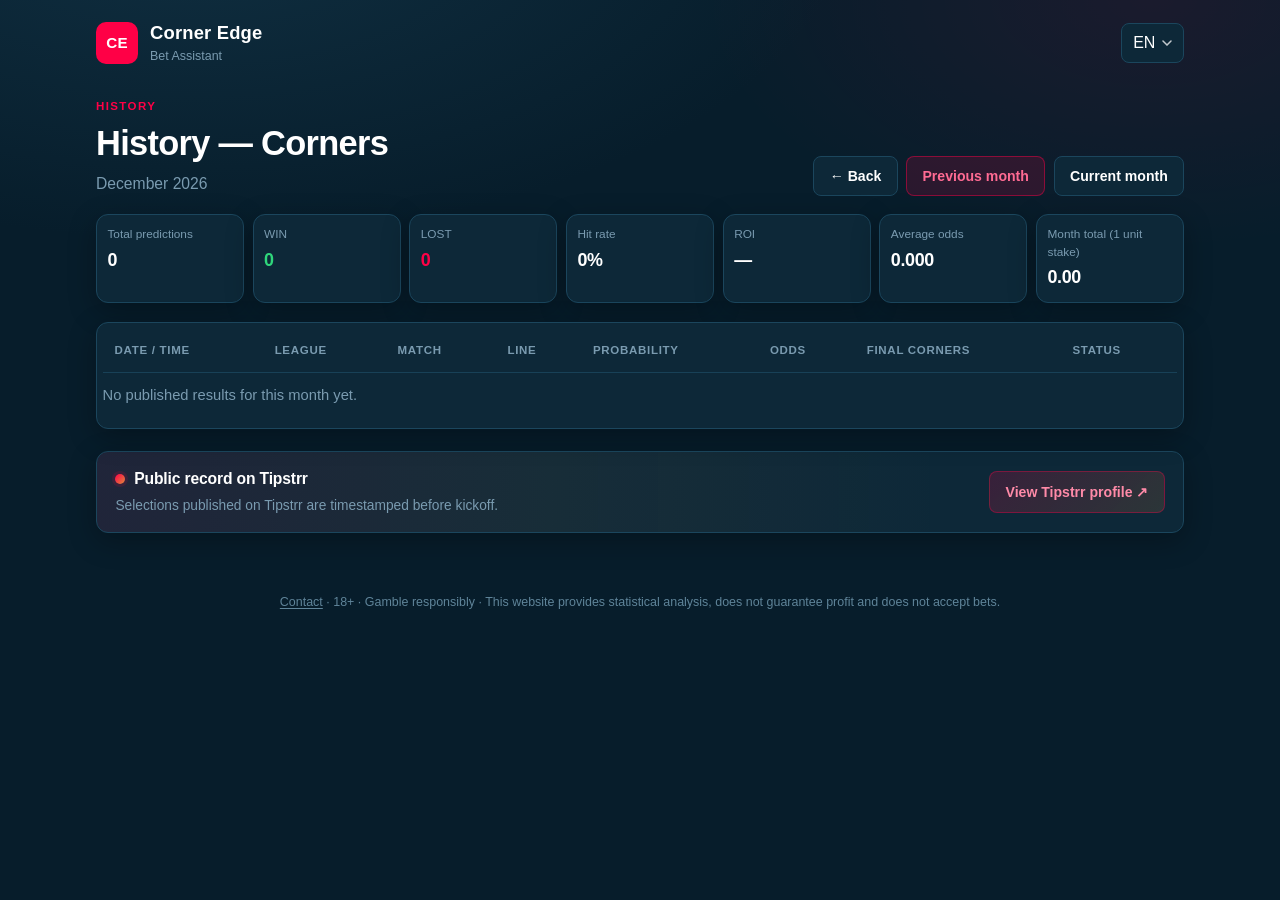
==== history.html @ f1c796eb "Add ROI to history statistics" ====
<!DOCTYPE html>
<html lang="en">
<head>
<!-- Google tag (gtag.js) -->
<script async src="https://www.googletagmanager.com/gtag/js?id=G-RMRNFE9YZ2"></script>
<script>
  window.dataLayer = window.dataLayer || [];
  function gtag(){dataLayer.push(arguments);}
  gtag('js', new Date());
  gtag('config', 'G-RMRNFE9YZ2');
</script>
  <meta charset="UTF-8" />
  <meta name="viewport" content="width=device-width, initial-scale=1.0" />
  <meta name="description" content="Corner Edge — History for football corners predictions." />
  <title>History — Corners | Corner Edge</title>
  <link rel="stylesheet" href="style.css" />
</head>
<body>
  <div class="page">
    <header class="site-header">
      <a class="brand" href="index.html" aria-label="Corner Edge home">
        <span class="brand-logo" aria-hidden="true">CE</span>
        <span class="brand-text">
          <span class="brand-name">Corner Edge</span>
          <span class="brand-tag">Bet Assistant</span>
        </span>
      </a>
      <div class="lang-wrap">
        <button type="button" class="lang-btn" id="lang-btn" aria-haspopup="listbox" aria-expanded="false">
          <span id="lang-label">EN</span>
          <svg class="lang-chevron" width="10" height="6" viewBox="0 0 10 6" aria-hidden="true">
            <path d="M1 1l4 4 4-4" fill="none" stroke="currentColor" stroke-width="1.5" stroke-linecap="round" />
          </svg>
        </button>
        <ul class="lang-menu" id="lang-menu" role="listbox" hidden></ul>
      </div>
    </header>

    <main class="history-page">
      <div class="history-top">
        <div>
          <p class="section-kicker" data-i18n="historyKicker">HISTORY</p>
          <h1 class="page-title" data-i18n="historyTitle">History — Corners</h1>
          <p class="page-subtitle" id="history-month-label">—</p>
        </div>
        <div class="history-actions">
          <a href="index.html" class="btn btn-ghost" data-i18n="backHome">← Back</a>
          <button type="button" class="btn btn-primary" id="prev-month-btn" data-i18n="previousMonth">Previous month</button>
          <a href="history.html" class="btn btn-ghost" id="current-month-btn" hidden data-i18n="currentMonth">Current month</a>
        </div>
      </div>

      <div class="summary-grid" id="history-summary" aria-label="Month summary">
        <div class="panel summary-card">
          <p class="stat-label" data-i18n="totalPredictions">Total predictions</p>
          <p class="stat-value" id="sum-total">0</p>
        </div>
        <div class="panel summary-card">
          <p class="stat-label" data-i18n="win">WIN</p>
          <p class="stat-value text-win" id="sum-win">0</p>
        </div>
        <div class="panel summary-card">
          <p class="stat-label" data-i18n="lost">LOST</p>
          <p class="stat-value text-lost" id="sum-lost">0</p>
        </div>
        <div class="panel summary-card">
          <p class="stat-label" data-i18n="hitRate">Hit rate</p>
          <p class="stat-value" id="sum-hit-rate">0%</p>
        </div>
        <div class="panel summary-card">
          <p class="stat-label" data-i18n="roi">ROI</p>
          <p class="stat-value" id="sum-roi">—</p>
        </div>
        <div class="panel summary-card">
          <p class="stat-label" data-i18n="averageOdds">Average odds</p>
          <p class="stat-value" id="sum-avg-odds">0</p>
        </div>
        <div class="panel summary-card">
          <p class="stat-label" data-i18n="monthTotal">Month total (1 unit stake)</p>
          <p class="stat-value" id="sum-month-total">0</p>
        </div>
      </div>

      <div class="panel table-panel">
        <div class="table-scroll">
          <table class="history-table" aria-describedby="history-month-label">
            <thead>
              <tr>
                <th data-i18n="colDateTime">Date / time</th>
                <th data-i18n="colLeague">League</th>
                <th data-i18n="colMatch">Match</th>
                <th data-i18n="colLine">Line</th>
                <th data-i18n="colProbability">Probability</th>
                <th data-i18n="colOdds">Odds</th>
                <th data-i18n="colFinalCorners">Final corners</th>
                <th data-i18n="colStatus">Status</th>
              </tr>
            </thead>
            <tbody id="history-tbody">
            </tbody>
          </table>
        </div>
        <div id="history-cards" class="history-cards" aria-describedby="history-month-label"></div>
        <p id="history-empty" class="empty-state" hidden data-i18n="noHistory">No published results for this month yet.</p>
      </div>
    </main>

    <aside class="panel tipstrr-card" aria-label="Tipstrr verification">
      <div class="tipstrr-left">
        <div class="tipstrr-heading">
          <span class="tipstrr-mark" aria-hidden="true"></span>
          <p class="tipstrr-title" data-i18n="tipstrrTitle">Public record on Tipstrr</p>
        </div>
        <p class="tipstrr-text" data-i18n="tipstrrText">Selections published on Tipstrr are timestamped before kickoff.</p>
      </div>
      <a
        class="tipstrr-btn"
        href="https://tipstrr.com/tipster/corner-edge-analytics"
        target="_blank"
        rel="noopener noreferrer"
        data-i18n="tipstrrCta"
      >View Tipstrr profile ↗</a>
    </aside>

    <footer class="site-footer">
      <p>
        <a href="mailto:quietlogicapps@gmail.com" data-i18n="contact">Contact</a>
        <span aria-hidden="true"> · </span>
        <span>18+</span>
        <span aria-hidden="true"> · </span>
        <span data-i18n="gambleResponsibly">Gamble responsibly</span>
        <span aria-hidden="true"> · </span>
        <span data-i18n="disclaimer">This website provides statistical analysis, does not guarantee profit and does not accept bets.</span>
      </p>
    </footer>
  </div>

  <script src="app.js"></script>
</body>
</html>
---- style.css ----
:root {
  --bg: #071d2b;
  --panel: #0d2838;
  --border: #1b465d;
  --text: #ffffff;
  --muted: #7a9bb0;
  --muted-soft: #5f8499;
  --accent: #ff0046;
  --win: #2fd67b;
  --win-bg: #123528;
  --win-border: #1f6b45;
  --lost: #ff0046;
  --nosignal: #e08a3c;
  --nosignal-bg: #2a2215;
  --nosignal-border: #6b4a28;
  --bar-start: #ff0046;
  --bar-end: #e08a3c;
  --radius: 12px;
  --shadow: 0 8px 28px rgba(0, 0, 0, 0.28);
  --font: "Segoe UI", "Helvetica Neue", Arial, sans-serif;
}

*,
*::before,
*::after {
  box-sizing: border-box;
}

html {
  scroll-behavior: smooth;
  overflow-x: clip;
}

body {
  margin: 0;
  min-height: 100vh;
  width: 100%;
  overflow-x: clip;
  font-family: var(--font);
  color: var(--text);
  background:
    radial-gradient(1200px 600px at 15% -10%, rgba(27, 70, 93, 0.45), transparent 55%),
    radial-gradient(900px 500px at 90% 0%, rgba(255, 0, 70, 0.08), transparent 50%),
    var(--bg);
  line-height: 1.45;
}

a {
  color: inherit;
  text-decoration: none;
}

button {
  font: inherit;
}

.page {
  width: 100%;
  max-width: 1120px;
  margin: 0 auto;
  padding: 1.25rem 1rem 2.5rem;
  box-sizing: border-box;
}

/* Header */
.site-header {
  display: flex;
  align-items: center;
  justify-content: space-between;
  gap: 1rem;
  margin-bottom: 2rem;
}

.brand {
  display: flex;
  align-items: center;
  gap: 0.75rem;
  min-width: 0;
}

.brand-logo {
  display: grid;
  place-items: center;
  width: 42px;
  height: 42px;
  border-radius: 10px;
  background: var(--accent);
  color: #fff;
  font-weight: 800;
  font-size: 0.95rem;
  letter-spacing: 0.02em;
  flex-shrink: 0;
}

.brand-text {
  display: flex;
  flex-direction: column;
  gap: 0.05rem;
  min-width: 0;
}

.brand-name {
  font-size: 1.15rem;
  font-weight: 700;
  letter-spacing: 0.01em;
}

.brand-tag {
  font-size: 0.78rem;
  color: var(--muted);
}

.lang-wrap {
  position: relative;
  flex-shrink: 0;
}

.lang-btn {
  display: inline-flex;
  align-items: center;
  gap: 0.4rem;
  padding: 0.45rem 0.7rem;
  border-radius: 8px;
  border: 1px solid var(--border);
  background: var(--panel);
  color: var(--text);
  cursor: pointer;
}

.lang-btn:hover,
.lang-btn[aria-expanded="true"] {
  border-color: #2d6a88;
}

.lang-chevron {
  opacity: 0.75;
}

.lang-menu {
  position: absolute;
  right: 0;
  top: calc(100% + 6px);
  margin: 0;
  padding: 0.35rem;
  list-style: none;
  min-width: min(220px, calc(100vw - 2rem));
  max-width: calc(100vw - 2rem);
  max-height: min(70vh, 420px);
  overflow-x: hidden;
  overflow-y: auto;
  border-radius: 8px;
  border: 1px solid var(--border);
  background: var(--panel);
  box-shadow: var(--shadow);
  z-index: 20;
}

.lang-menu li {
  display: flex;
  align-items: center;
  justify-content: space-between;
  gap: 0.75rem;
  padding: 0.48rem 0.6rem;
  border-radius: 6px;
  cursor: pointer;
  color: var(--muted);
  font-size: 0.88rem;
}

.lang-menu li .lang-code {
  color: var(--muted-soft);
  font-size: 0.75rem;
  font-weight: 700;
  letter-spacing: 0.04em;
}

.lang-menu li:hover,
.lang-menu li:focus,
.lang-menu li.is-active {
  background: rgba(27, 70, 93, 0.55);
  color: var(--text);
  outline: none;
}

.lang-menu li.is-active .lang-code {
  color: #8eb8d0;
}

/* Layout */
.layout {
  display: grid;
  grid-template-columns: minmax(0, 1.7fr) minmax(240px, 0.85fr);
  gap: 1.25rem;
  align-items: stretch;
  min-width: 0;
  width: 100%;
}

.main-col {
  display: flex;
  flex-direction: column;
  min-width: 0;
  min-height: 0;
  width: 100%;
}

.section-kicker {
  margin: 0 0 0.55rem;
  color: var(--accent);
  font-size: 0.72rem;
  font-weight: 700;
  letter-spacing: 0.12em;
}

.page-title {
  margin: 0;
  font-size: clamp(1.55rem, 3.2vw, 2.15rem);
  font-weight: 750;
  letter-spacing: -0.02em;
  line-height: 1.2;
}

.page-subtitle {
  margin: 0.55rem 0 1.35rem;
  color: var(--muted);
  font-size: 0.98rem;
}

.panel {
  background: var(--panel);
  border: 1px solid var(--border);
  border-radius: var(--radius);
  box-shadow: var(--shadow);
}

.signals-panel {
  display: flex;
  flex-direction: column;
  flex: 1 1 auto;
  min-width: 0;
  min-height: 0;
  width: 100%;
  max-width: 100%;
  padding: 1rem 1.15rem 0.85rem;
  overflow: hidden;
}

.signals-panel .panel-title {
  margin: 0 0 0.35rem;
  font-size: 0.95rem;
  font-weight: 650;
  flex-shrink: 0;
}

.panel-title {
  margin: 0 0 0.35rem;
  font-size: 0.95rem;
  font-weight: 650;
}

.signals-list {
  display: flex;
  flex-direction: column;
  flex: 1 1 auto;
  min-height: 0;
  overflow-x: hidden;
  overflow-y: auto;
  scrollbar-gutter: stable;
  overscroll-behavior: contain;
  -webkit-overflow-scrolling: touch;
  scrollbar-width: thin;
  scrollbar-color: #1b465d rgba(7, 29, 43, 0.65);
}

.signals-list::-webkit-scrollbar {
  width: 8px;
}

.signals-list::-webkit-scrollbar-track {
  background: rgba(7, 29, 43, 0.65);
  border-radius: 999px;
}

.signals-list::-webkit-scrollbar-thumb {
  background: #1b465d;
  border-radius: 999px;
  border: 2px solid transparent;
  background-clip: padding-box;
}

.signals-list::-webkit-scrollbar-thumb:hover {
  background: #2d6a88;
  border: 2px solid transparent;
  background-clip: padding-box;
}

.signals-empty-info {
  flex: 1 1 auto;
  display: flex;
  flex-direction: column;
  align-items: center;
  justify-content: center;
  gap: 0.65rem;
  margin: 0;
  min-height: 0;
  padding: 1.25rem 1.35rem;
  text-align: center;
}

.signals-empty-info[hidden] {
  display: none !important;
}

.signals-empty-info-title {
  margin: 0;
  max-width: 34rem;
  color: var(--text);
  font-size: 1.05rem;
  font-weight: 700;
  letter-spacing: -0.01em;
  line-height: 1.35;
}

.signals-empty-info-text {
  margin: 0;
  max-width: 36rem;
  color: var(--muted);
  font-size: 0.9rem;
  line-height: 1.55;
}

.signals-empty {
  flex: 0 0 auto;
  display: block;
  margin: 0;
  min-height: 0;
  padding: 0.85rem 1rem 0.35rem;
  text-align: center;
  color: var(--muted);
  font-size: 0.98rem;
  line-height: 1.5;
}

.signals-empty[hidden] {
  display: none !important;
}

.signal-row {
  display: grid;
  grid-template-columns: minmax(0, 1.35fr) auto auto;
  gap: 1rem;
  align-items: center;
  padding: 1.05rem 0;
  border-top: 1px solid rgba(27, 70, 93, 0.85);
  min-width: 0;
  max-width: 100%;
}

.signal-row:first-child {
  border-top: none;
}

.signal-meta {
  min-width: 0;
  max-width: 100%;
}

.signal-meta .league {
  margin: 0 0 0.28rem;
  color: #8eb8d0;
  font-size: 0.68rem;
  font-weight: 700;
  letter-spacing: 0.1em;
  text-transform: uppercase;
  overflow-wrap: anywhere;
}

.signal-meta .teams {
  margin: 0;
  font-size: 1.02rem;
  font-weight: 700;
  overflow-wrap: anywhere;
  word-break: break-word;
}

.signal-meta .when,
.when {
  margin: 0.35rem 0 0;
  color: var(--muted-soft);
  font-size: 0.82rem;
}

.history-table .when {
  margin: 0.25rem 0 0;
}

.signal-metrics {
  display: grid;
  grid-template-columns: repeat(3, minmax(56px, auto));
  gap: 1.1rem;
  text-align: center;
  min-width: 0;
}

.metric-value {
  margin: 0;
  font-size: 1.05rem;
  font-weight: 700;
}

.metric-label {
  margin: 0.15rem 0 0;
  color: var(--muted);
  font-size: 0.72rem;
}

.badge {
  display: inline-flex;
  align-items: center;
  justify-content: center;
  min-width: 96px;
  padding: 0.48rem 0.85rem;
  border-radius: 999px;
  font-size: 0.72rem;
  font-weight: 750;
  letter-spacing: 0.06em;
  border: 1px solid transparent;
  white-space: nowrap;
}

.badge-signal {
  color: var(--win);
  background: var(--win-bg);
  border-color: var(--win-border);
}

.badge-nosignal {
  color: var(--nosignal);
  background: var(--nosignal-bg);
  border-color: var(--nosignal-border);
}

/* Sidebar */
.side-col {
  display: flex;
  flex-direction: column;
  gap: 0.85rem;
  min-width: 0;
  width: 100%;
}

.stat-card,
.history-card,
.league-card {
  padding: 1rem 1.1rem;
}

.stat-label {
  margin: 0 0 0.35rem;
  color: var(--muted);
  font-size: 0.84rem;
}

.stat-card > .stat-label + .stat-hint {
  margin: -0.15rem 0 0.45rem;
}

.stat-split {
  display: flex;
  align-items: flex-end;
  justify-content: space-between;
  gap: 0.75rem;
  min-width: 0;
}

.stat-group {
  min-width: 0;
}

.stat-group-month {
  text-align: right;
  flex: 0 1 auto;
}

.stat-sublabel {
  margin: 0 0 0.12rem;
  color: var(--muted-soft);
  font-size: 0.68rem;
  line-height: 1.2;
}

.stat-value {
  margin: 0;
  font-size: clamp(1.55rem, 2.4vw, 1.9rem);
  font-weight: 750;
  letter-spacing: -0.02em;
}

.stat-value-month {
  margin: 0;
  font-size: 1.05rem;
  font-weight: 700;
  letter-spacing: -0.01em;
  line-height: 1.2;
}

.stat-hint {
  margin: 0.15rem 0 0;
  color: var(--muted);
  font-size: 0.8rem;
}

.history-row-month {
  gap: 0.65rem;
  font-size: 0.92rem;
}

.history-card {
  display: block;
  transition: border-color 0.15s ease, transform 0.15s ease;
  cursor: pointer;
}

.history-card:hover,
.history-card:focus-visible {
  border-color: #2d6a88;
  outline: none;
  transform: translateY(-1px);
}

.history-row {
  display: flex;
  gap: 1.25rem;
  flex-wrap: wrap;
  margin-top: 0.35rem;
  font-size: 1.05rem;
  font-weight: 700;
}

.history-win {
  color: var(--win);
}

.history-lost {
  color: var(--lost);
}

.history-win strong,
.history-lost strong {
  font-weight: 750;
}

.league-list {
  list-style: none;
  margin: 0.55rem 0 0;
  padding: 0;
  display: flex;
  flex-direction: column;
  gap: 0.85rem;
}

.league-item {
  display: grid;
  grid-template-columns: 1fr auto;
  gap: 0.35rem 0.75rem;
  align-items: center;
}

.league-name {
  grid-column: 1 / -1;
  font-size: 0.9rem;
  font-weight: 600;
}

.league-record {
  margin-left: 0.4rem;
  color: var(--muted);
  font-size: 0.78rem;
  font-weight: 600;
  font-variant-numeric: tabular-nums;
  white-space: nowrap;
}

.league-bar {
  height: 7px;
  border-radius: 999px;
  background: rgba(27, 70, 93, 0.75);
  overflow: hidden;
}

.league-bar > span {
  display: block;
  height: 100%;
  width: 0%;
  border-radius: inherit;
  background: linear-gradient(90deg, var(--bar-start), var(--bar-end));
  transition: width 0.45s ease;
}

.league-pct {
  color: var(--muted);
  font-size: 0.82rem;
  font-variant-numeric: tabular-nums;
  min-width: 3.5rem;
  text-align: right;
}

.empty-state {
  margin: 0.75rem 0 1rem;
  color: var(--muted);
  font-size: 0.92rem;
}

/* History page */
.history-page {
  display: flex;
  flex-direction: column;
  gap: 1.15rem;
  min-width: 0;
  width: 100%;
  max-width: 100%;
}

.history-top {
  display: flex;
  justify-content: space-between;
  align-items: flex-end;
  gap: 1rem;
  flex-wrap: wrap;
}

.history-top .page-subtitle {
  margin-bottom: 0;
}

.history-actions {
  display: flex;
  flex-wrap: wrap;
  gap: 0.55rem;
}

.btn {
  display: inline-flex;
  align-items: center;
  justify-content: center;
  padding: 0.55rem 0.95rem;
  border-radius: 8px;
  border: 1px solid var(--border);
  cursor: pointer;
  font-size: 0.88rem;
  font-weight: 600;
}

.btn-ghost {
  background: var(--panel);
  color: var(--text);
}

.btn-ghost:hover {
  border-color: #2d6a88;
}

.btn-primary {
  background: rgba(255, 0, 70, 0.14);
  border-color: rgba(255, 0, 70, 0.45);
  color: #ff6b93;
}

.btn-primary:hover {
  background: rgba(255, 0, 70, 0.22);
}

.summary-grid {
  display: grid;
  grid-template-columns: repeat(7, minmax(0, 1fr));
  gap: 0.55rem;
  min-width: 0;
  width: 100%;
}

.summary-card {
  padding: 0.7rem 0.65rem;
  min-width: 0;
  overflow-wrap: anywhere;
}

.summary-card .stat-label {
  font-size: 0.74rem;
  margin-bottom: 0.28rem;
}

.summary-card .stat-value {
  font-size: 1.12rem;
}

.text-win {
  color: var(--win);
}

.text-lost {
  color: var(--lost);
}

.table-panel {
  padding: 0.35rem;
  overflow: hidden;
  min-width: 0;
  max-width: 100%;
  width: 100%;
}

.history-cards {
  display: none;
}

.table-scroll {
  width: 100%;
  max-width: 100%;
  overflow-x: auto;
  overflow-y: hidden;
  overscroll-behavior-x: contain;
  -webkit-overflow-scrolling: touch;
  scrollbar-width: thin;
  scrollbar-color: #1b465d rgba(7, 29, 43, 0.65);
}

.table-scroll::-webkit-scrollbar {
  height: 8px;
}

.table-scroll::-webkit-scrollbar-track {
  background: rgba(7, 29, 43, 0.65);
  border-radius: 999px;
}

.table-scroll::-webkit-scrollbar-thumb {
  background: #1b465d;
  border-radius: 999px;
}

.history-table {
  width: 100%;
  border-collapse: collapse;
  min-width: 820px;
}

.history-table th,
.history-table td {
  padding: 0.85rem 0.75rem;
  text-align: left;
  border-bottom: 1px solid rgba(27, 70, 93, 0.85);
  vertical-align: middle;
}

.history-table th {
  color: var(--muted);
  font-size: 0.72rem;
  font-weight: 700;
  letter-spacing: 0.06em;
  text-transform: uppercase;
  white-space: nowrap;
}

.history-table td {
  font-size: 0.92rem;
}

.history-table tbody tr:last-child td {
  border-bottom: none;
}

.status-pill {
  display: inline-flex;
  padding: 0.28rem 0.65rem;
  border-radius: 999px;
  font-size: 0.72rem;
  font-weight: 750;
  letter-spacing: 0.05em;
}

.status-win {
  color: var(--win);
  background: var(--win-bg);
  border: 1px solid var(--win-border);
}

.status-lost {
  color: #ff6b93;
  background: rgba(255, 0, 70, 0.12);
  border: 1px solid rgba(255, 0, 70, 0.35);
}

/* Tipstrr verification card */
.tipstrr-card {
  display: flex;
  align-items: center;
  justify-content: space-between;
  gap: 1.25rem;
  margin-top: 1.35rem;
  padding: 1rem 1.15rem;
  min-width: 0;
  width: 100%;
  background:
    linear-gradient(90deg, rgba(255, 0, 70, 0.08), rgba(224, 138, 60, 0.05) 42%, transparent 78%),
    var(--panel);
}

.tipstrr-left {
  min-width: 0;
  flex: 1 1 auto;
}

.tipstrr-heading {
  display: flex;
  align-items: center;
  gap: 0.55rem;
}

.tipstrr-mark {
  width: 10px;
  height: 10px;
  border-radius: 999px;
  flex-shrink: 0;
  background: linear-gradient(135deg, var(--bar-start), var(--bar-end));
  box-shadow: 0 0 0 3px rgba(255, 0, 70, 0.12);
}

.tipstrr-title {
  margin: 0;
  font-size: 0.98rem;
  font-weight: 700;
  letter-spacing: -0.01em;
}

.tipstrr-text {
  margin: 0.35rem 0 0;
  color: var(--muted);
  font-size: 0.86rem;
  line-height: 1.45;
  max-width: 42rem;
}

.tipstrr-btn {
  display: inline-flex;
  align-items: center;
  justify-content: center;
  flex-shrink: 0;
  min-height: 42px;
  padding: 0.55rem 0.95rem;
  border-radius: 8px;
  border: 1px solid rgba(255, 0, 70, 0.35);
  background: linear-gradient(135deg, rgba(255, 0, 70, 0.18), rgba(224, 138, 60, 0.14));
  color: #ff8aa8;
  font-size: 0.88rem;
  font-weight: 700;
  white-space: nowrap;
  transition: border-color 0.15s ease, background 0.15s ease, color 0.15s ease;
}

.tipstrr-btn:hover,
.tipstrr-btn:focus-visible {
  border-color: rgba(255, 0, 70, 0.55);
  background: linear-gradient(135deg, rgba(255, 0, 70, 0.26), rgba(224, 138, 60, 0.2));
  color: #ffb0c4;
  outline: none;
}

/* Footer */
.site-footer {
  margin-top: 2.5rem;
  padding-top: 1.25rem;
  text-align: center;
  color: var(--muted-soft);
  font-size: 0.78rem;
  max-width: 100%;
}

.site-footer p {
  margin: 0;
  max-width: 100%;
  overflow-wrap: anywhere;
}

.site-footer a {
  text-decoration: underline;
  text-underline-offset: 2px;
}

.site-footer a:hover {
  color: var(--text);
}

/* Responsive */
@media (max-width: 920px) {
  .layout {
    grid-template-columns: 1fr;
    align-items: start;
  }

  .signals-panel {
    flex: 0 0 auto;
  }

  .signals-panel:has(.signals-empty:not([hidden])) {
    min-height: 16rem;
  }

  .signals-list {
    flex: 0 1 auto;
    max-height: 26.5rem;
  }

  .side-col {
    display: grid;
    grid-template-columns: repeat(2, minmax(0, 1fr));
  }

  .league-card {
    grid-column: 1 / -1;
  }

  .summary-grid {
    grid-template-columns: repeat(3, minmax(0, 1fr));
  }
}

@media (max-width: 680px) {
  .page {
    padding: 1rem 0.75rem 2rem;
  }

  .site-header {
    gap: 0.65rem;
    margin-bottom: 1.35rem;
  }

  .brand-name {
    font-size: 1.05rem;
  }

  .page-title {
    font-size: clamp(1.35rem, 7vw, 1.75rem);
  }

  .page-subtitle {
    font-size: 0.92rem;
  }

  .signals-panel {
    padding: 0.9rem 0.85rem 0.75rem;
  }

  .signal-row {
    grid-template-columns: 1fr;
    gap: 0.75rem;
  }

  .signal-metrics {
    width: 100%;
    justify-content: stretch;
    text-align: left;
    grid-template-columns: repeat(3, minmax(0, 1fr));
    gap: 0.55rem;
  }

  .badge {
    justify-self: start;
    max-width: 100%;
    min-width: 0;
    white-space: normal;
    text-align: center;
  }

  .side-col {
    grid-template-columns: 1fr;
  }

  .summary-grid {
    grid-template-columns: repeat(2, minmax(0, 1fr));
  }

  .history-top {
    align-items: flex-start;
  }

  .history-actions {
    width: 100%;
  }

  .history-actions .btn {
    flex: 1 1 auto;
  }
}

@media (max-width: 640px) {
  .tipstrr-card {
    flex-direction: column;
    align-items: stretch;
    gap: 0.9rem;
  }

  .tipstrr-btn {
    width: 100%;
    min-height: 46px;
    white-space: normal;
    text-align: center;
  }

  .table-panel {
    padding: 0.55rem;
  }

  .table-scroll {
    display: none;
  }

  .history-cards {
    display: flex;
    flex-direction: column;
    gap: 0.7rem;
  }

  .history-match-card {
    padding: 0.85rem 0.8rem;
    border: 1px solid var(--border);
    border-radius: 10px;
    background: rgba(7, 29, 43, 0.35);
    min-width: 0;
    max-width: 100%;
    overflow-wrap: anywhere;
    word-break: break-word;
  }

  .hmc-top {
    display: flex;
    align-items: flex-start;
    justify-content: space-between;
    gap: 0.65rem;
  }

  .hmc-match {
    margin: 0;
    font-size: 0.98rem;
    font-weight: 700;
    line-height: 1.3;
    min-width: 0;
    flex: 1 1 auto;
  }

  .hmc-top .status-pill {
    flex-shrink: 0;
  }

  .hmc-meta {
    margin-top: 0.55rem;
    display: flex;
    flex-direction: column;
    gap: 0.28rem;
  }

  .hmc-meta-row {
    margin: 0;
    display: flex;
    flex-wrap: wrap;
    gap: 0.25rem 0.45rem;
    font-size: 0.84rem;
    color: var(--text);
  }

  .hmc-label {
    color: var(--muted);
    font-size: 0.68rem;
    font-weight: 700;
    letter-spacing: 0.04em;
    text-transform: uppercase;
  }

  .hmc-meta-row .hmc-label {
    min-width: 5.5rem;
  }

  .hmc-text {
    min-width: 0;
  }

  .hmc-grid {
    margin-top: 0.7rem;
    display: grid;
    grid-template-columns: repeat(2, minmax(0, 1fr));
    gap: 0.55rem 0.65rem;
  }

  .hmc-cell {
    min-width: 0;
    display: flex;
    flex-direction: column;
    gap: 0.15rem;
  }

  .hmc-value {
    font-size: 0.95rem;
    font-weight: 700;
  }

  .history-match-card > .when {
    margin-top: 0.65rem;
  }
}

@media (max-width: 480px) {
  .page {
    padding-left: 0.7rem;
    padding-right: 0.7rem;
  }

  .stat-split {
    flex-wrap: wrap;
    align-items: flex-start;
  }

  .stat-group-month {
    text-align: left;
  }

  .summary-grid {
    grid-template-columns: 1fr;
  }

  .signal-metrics {
    gap: 0.45rem;
  }

  .metric-value {
    font-size: 0.98rem;
  }

  .metric-label {
    font-size: 0.68rem;
  }

  .signals-list {
    max-height: min(26.5rem, 70vh);
  }

  .stat-card,
  .history-card,
  .league-card,
  .summary-card {
    padding: 0.85rem 0.9rem;
  }

  .site-footer {
    font-size: 0.72rem;
  }
}
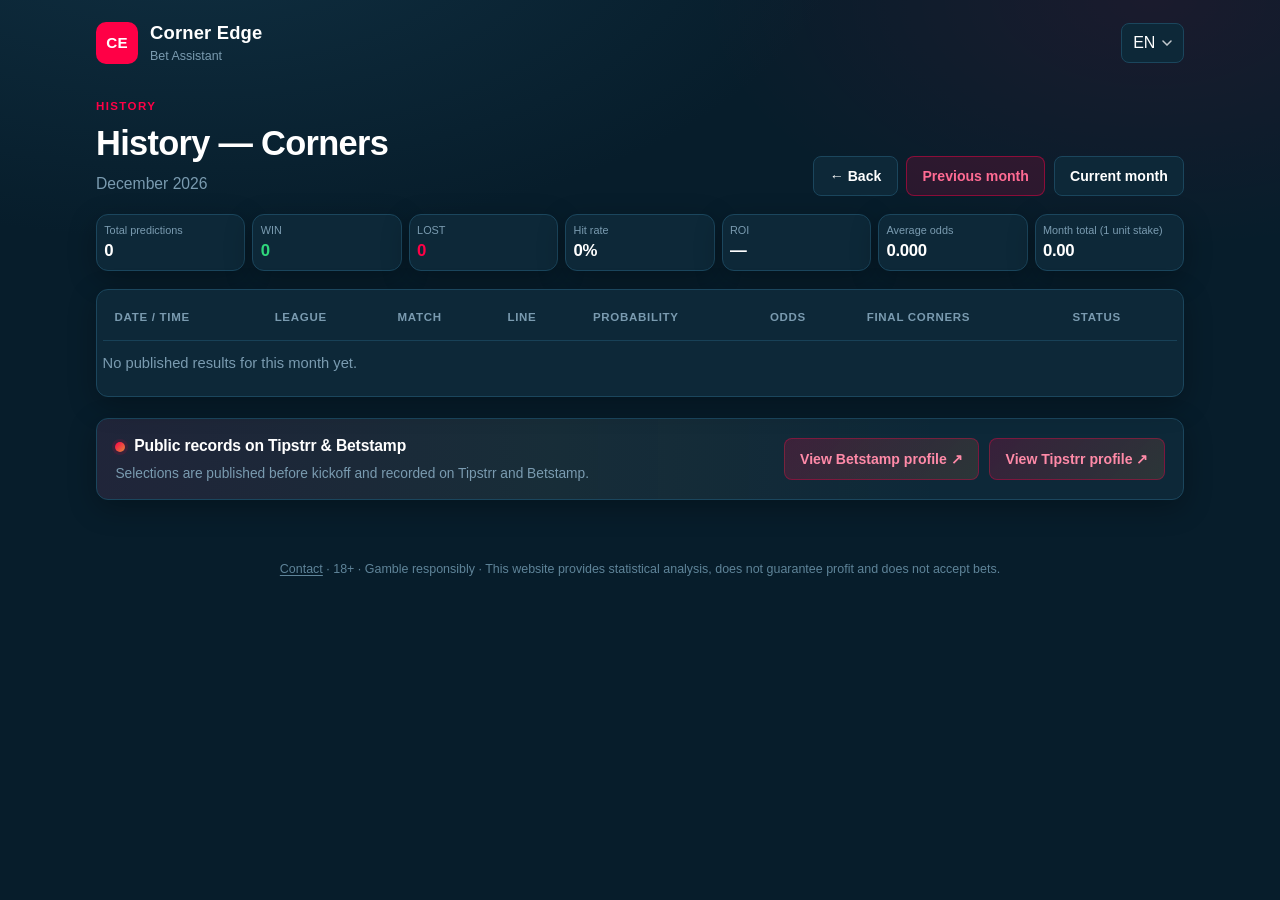
==== commit 4ebef2d2: "Add Betstamp public profile link" ====
--- a/history.html
+++ b/history.html
@@ -105,21 +105,30 @@
       </div>
     </main>
 
-    <aside class="panel tipstrr-card" aria-label="Tipstrr verification">
+    <aside class="panel tipstrr-card" aria-label="Tipstrr and Betstamp verification">
       <div class="tipstrr-left">
         <div class="tipstrr-heading">
           <span class="tipstrr-mark" aria-hidden="true"></span>
-          <p class="tipstrr-title" data-i18n="tipstrrTitle">Public record on Tipstrr</p>
+          <p class="tipstrr-title" data-i18n="tipstrrTitle">Public records on Tipstrr &amp; Betstamp</p>
         </div>
-        <p class="tipstrr-text" data-i18n="tipstrrText">Selections published on Tipstrr are timestamped before kickoff.</p>
+        <p class="tipstrr-text" data-i18n="tipstrrText">Selections are published before kickoff and recorded on Tipstrr and Betstamp.</p>
       </div>
-      <a
-        class="tipstrr-btn"
-        href="https://tipstrr.com/tipster/corner-edge-analytics"
-        target="_blank"
-        rel="noopener noreferrer"
-        data-i18n="tipstrrCta"
-      >View Tipstrr profile ↗</a>
+      <div class="tipstrr-actions">
+        <a
+          class="tipstrr-btn"
+          href="https://betstamp.com/app/u/CornerEdge"
+          target="_blank"
+          rel="noopener noreferrer"
+          data-i18n="betstampCta"
+        >View Betstamp profile ↗</a>
+        <a
+          class="tipstrr-btn"
+          href="https://tipstrr.com/tipster/corner-edge-analytics"
+          target="_blank"
+          rel="noopener noreferrer"
+          data-i18n="tipstrrCta"
+        >View Tipstrr profile ↗</a>
+      </div>
     </aside>
 
     <footer class="site-footer">
--- a/style.css
+++ b/style.css
@@ -673,24 +673,28 @@
 .summary-grid {
   display: grid;
   grid-template-columns: repeat(7, minmax(0, 1fr));
-  gap: 0.55rem;
+  gap: 0.45rem;
   min-width: 0;
   width: 100%;
+  align-items: stretch;
 }
 
 .summary-card {
-  padding: 0.7rem 0.65rem;
-  min-width: 0;
+  padding: 0.55rem 0.45rem;
+  min-width: 0;
+  min-height: 0;
   overflow-wrap: anywhere;
 }
 
 .summary-card .stat-label {
-  font-size: 0.74rem;
-  margin-bottom: 0.28rem;
+  font-size: 0.68rem;
+  margin-bottom: 0.2rem;
+  line-height: 1.25;
 }
 
 .summary-card .stat-value {
-  font-size: 1.12rem;
+  font-size: 1.05rem;
+  line-height: 1.2;
 }
 
 .text-win {
@@ -838,6 +842,17 @@
   font-size: 0.86rem;
   line-height: 1.45;
   max-width: 42rem;
+}
+
+.tipstrr-actions {
+  display: flex;
+  flex-wrap: wrap;
+  align-items: center;
+  justify-content: flex-end;
+  gap: 0.65rem;
+  flex-shrink: 0;
+  min-width: 0;
+  max-width: 100%;
 }
 
 .tipstrr-btn {
@@ -890,6 +905,68 @@
   color: var(--text);
 }
 
+/* Desktop: slightly tighter right-column cards (~8–10% shorter stack) */
+@media (min-width: 921px) {
+  .side-col {
+    gap: 0.72rem;
+  }
+
+  .side-col .history-card,
+  .side-col .league-card {
+    padding: 0.82rem 1.1rem;
+  }
+
+  /* Hit rate / ROI / Profit / Published signals — match History card height */
+  .side-col .stat-card {
+    padding: 0.35rem 1.1rem;
+    height: 5.788rem;
+    min-height: 5.788rem;
+  }
+
+  .side-col .stat-card + .stat-card {
+    margin-top: -0.16rem;
+  }
+
+  .side-col .stat-card .stat-label {
+    margin-bottom: 0.05rem;
+  }
+
+  .side-col .stat-card > .stat-label + .stat-hint {
+    margin: -0.22rem 0 0.05rem;
+  }
+
+  .side-col .stat-card .stat-hint {
+    margin-top: 0;
+  }
+
+  .side-col .stat-card .stat-value {
+    font-size: 1.18rem;
+    line-height: 1.05;
+  }
+
+  .side-col .stat-card .stat-value-month {
+    font-size: 0.88rem;
+    line-height: 1.1;
+  }
+
+  .side-col .stat-label {
+    margin-bottom: 0.25rem;
+  }
+
+  .side-col .history-row {
+    margin-top: 0.22rem;
+  }
+
+  .side-col .league-list {
+    margin-top: 0.4rem;
+    gap: 0.65rem;
+  }
+
+  .side-col .league-item {
+    gap: 0.25rem 0.75rem;
+  }
+}
+
 /* Responsive */
 @media (max-width: 920px) {
   .layout {
@@ -921,6 +998,19 @@
 
   .summary-grid {
     grid-template-columns: repeat(3, minmax(0, 1fr));
+    gap: 0.55rem;
+  }
+
+  .summary-card {
+    padding: 0.7rem 0.65rem;
+  }
+
+  .summary-card .stat-label {
+    font-size: 0.74rem;
+  }
+
+  .summary-card .stat-value {
+    font-size: 1.12rem;
   }
 }
 
@@ -997,6 +1087,13 @@
     flex-direction: column;
     align-items: stretch;
     gap: 0.9rem;
+  }
+
+  .tipstrr-actions {
+    flex-direction: column;
+    align-items: stretch;
+    justify-content: flex-start;
+    width: 100%;
   }
 
   .tipstrr-btn {
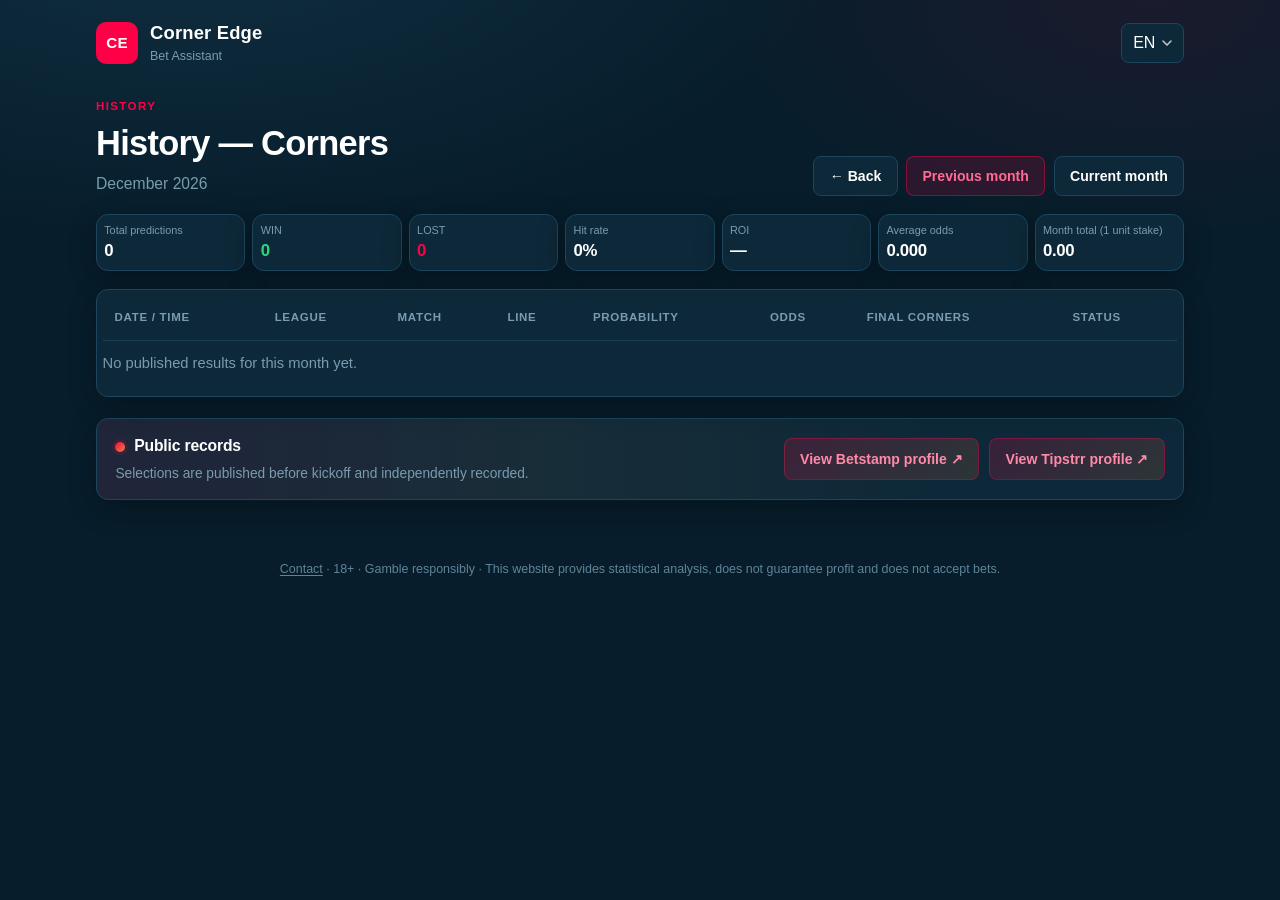
==== commit 3fc4ff43: "Generalize public records text" ====
--- a/history.html
+++ b/history.html
@@ -109,9 +109,9 @@
       <div class="tipstrr-left">
         <div class="tipstrr-heading">
           <span class="tipstrr-mark" aria-hidden="true"></span>
-          <p class="tipstrr-title" data-i18n="tipstrrTitle">Public records on Tipstrr &amp; Betstamp</p>
+          <p class="tipstrr-title" data-i18n="tipstrrTitle">Public records</p>
         </div>
-        <p class="tipstrr-text" data-i18n="tipstrrText">Selections are published before kickoff and recorded on Tipstrr and Betstamp.</p>
+        <p class="tipstrr-text" data-i18n="tipstrrText">Selections are published before kickoff and independently recorded.</p>
       </div>
       <div class="tipstrr-actions">
         <a
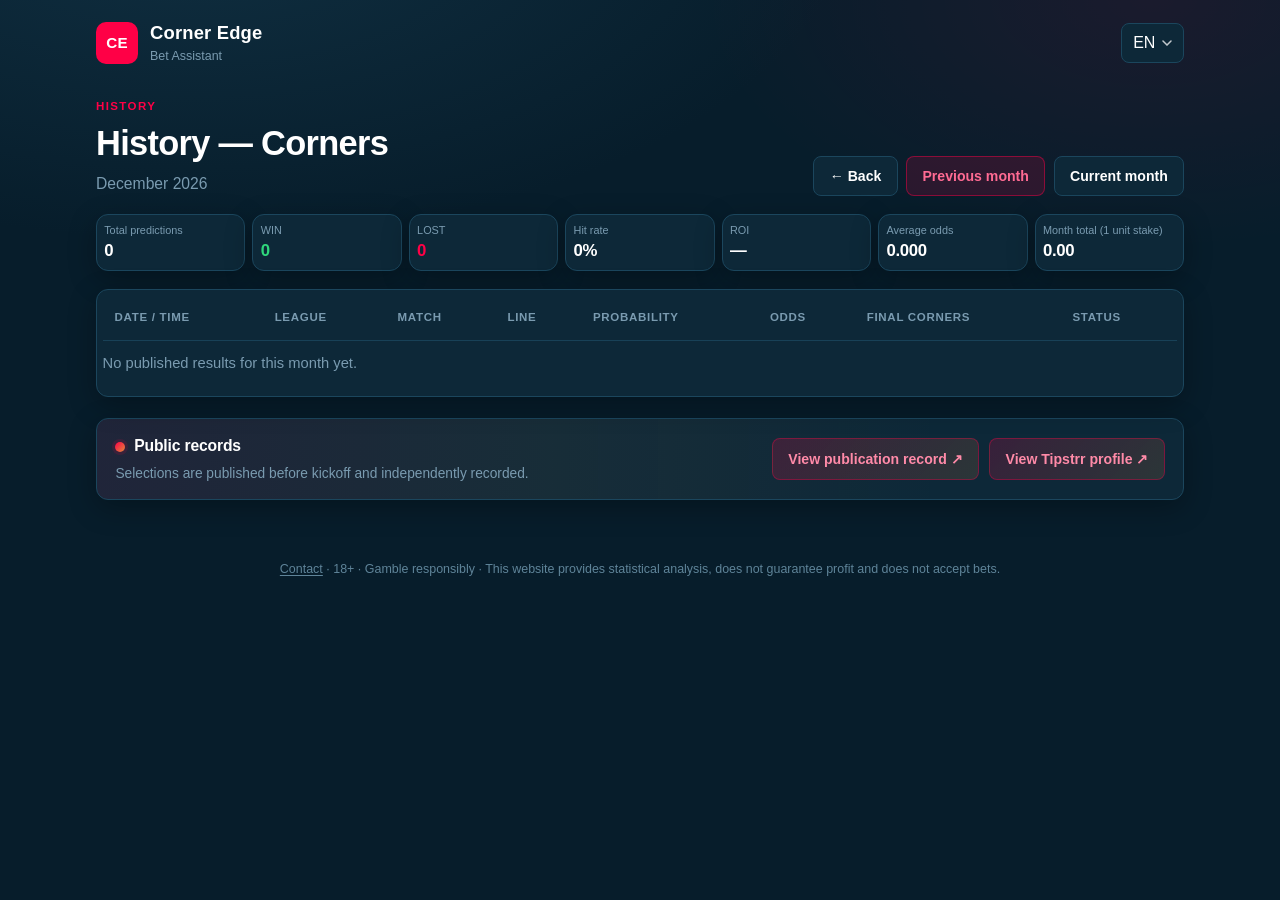
==== commit 13660f50: "Link public record button to GitHub commits" ====
--- a/history.html
+++ b/history.html
@@ -116,11 +116,10 @@
       <div class="tipstrr-actions">
         <a
           class="tipstrr-btn"
-          href="https://betstamp.com/app/u/CornerEdge"
+          href="https://github.com/quietlogicapps/corner-edge/commits/main"
           target="_blank"
           rel="noopener noreferrer"
-          data-i18n="betstampCta"
-        >View Betstamp profile ↗</a>
+        >View publication record ↗</a>
         <a
           class="tipstrr-btn"
           href="https://tipstrr.com/tipster/corner-edge-analytics"
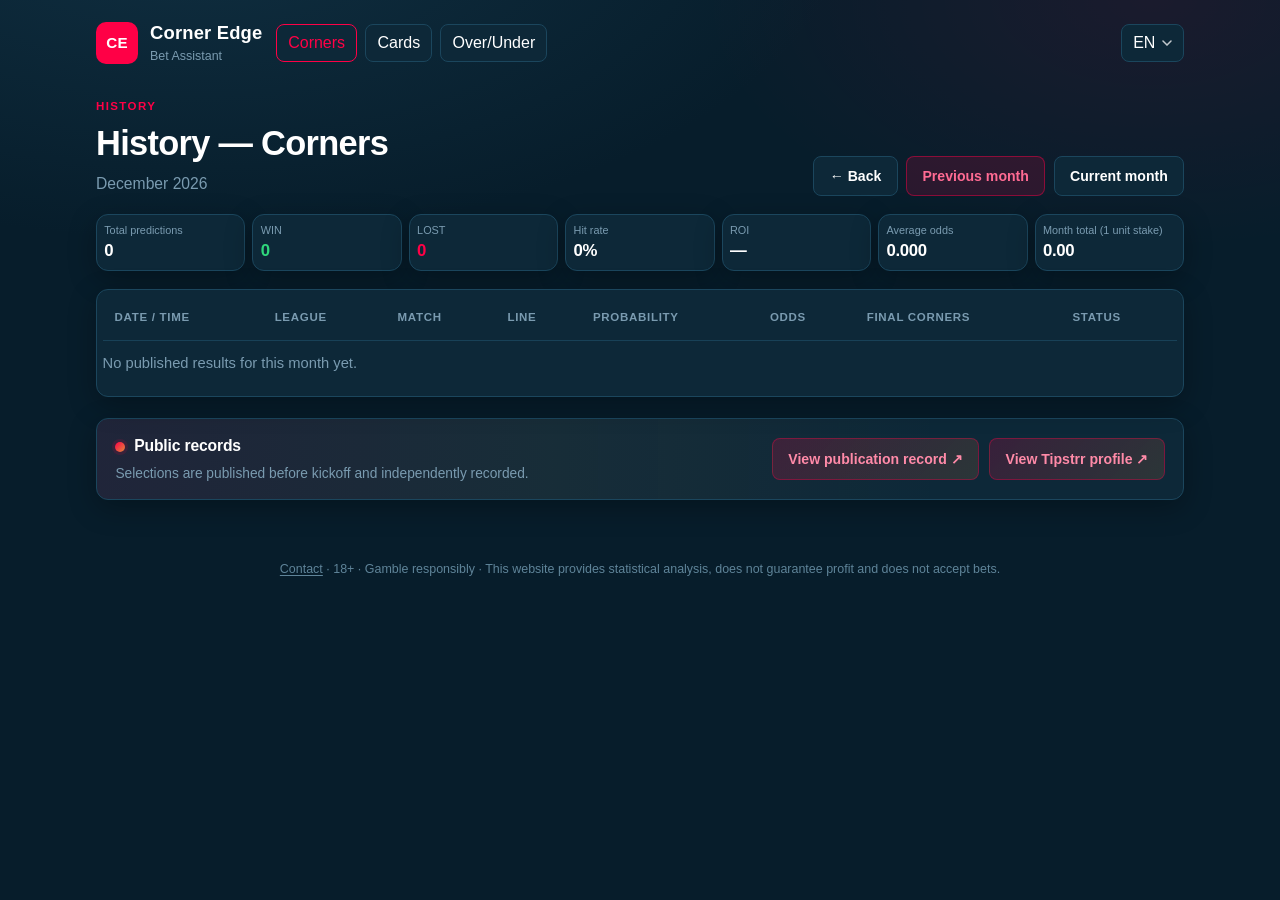
==== commit dfd4786e: "Add Cards and Over/Under model tabs" ====
--- a/history.html
+++ b/history.html
@@ -18,21 +18,30 @@
 <body>
   <div class="page">
     <header class="site-header">
-      <a class="brand" href="index.html" aria-label="Corner Edge home">
-        <span class="brand-logo" aria-hidden="true">CE</span>
-        <span class="brand-text">
-          <span class="brand-name">Corner Edge</span>
-          <span class="brand-tag">Bet Assistant</span>
-        </span>
-      </a>
-      <div class="lang-wrap">
-        <button type="button" class="lang-btn" id="lang-btn" aria-haspopup="listbox" aria-expanded="false">
-          <span id="lang-label">EN</span>
-          <svg class="lang-chevron" width="10" height="6" viewBox="0 0 10 6" aria-hidden="true">
-            <path d="M1 1l4 4 4-4" fill="none" stroke="currentColor" stroke-width="1.5" stroke-linecap="round" />
-          </svg>
-        </button>
-        <ul class="lang-menu" id="lang-menu" role="listbox" hidden></ul>
+      <div class="header-left">
+        <a class="brand" href="index.html" aria-label="Corner Edge home" id="brand-link">
+          <span class="brand-logo" aria-hidden="true">CE</span>
+          <span class="brand-text">
+            <span class="brand-name">Corner Edge</span>
+            <span class="brand-tag">Bet Assistant</span>
+          </span>
+        </a>
+        <nav class="model-tabs" id="model-tabs" aria-label="Models">
+          <a class="model-tab is-active" data-model="corners" href="history.html?model=corners">Corners</a>
+          <a class="model-tab" data-model="cards" href="history.html?model=cards">Cards</a>
+          <a class="model-tab" data-model="uo" href="history.html?model=uo">Over/Under</a>
+        </nav>
+      </div>
+      <div class="header-actions">
+        <div class="lang-wrap">
+          <button type="button" class="lang-btn" id="lang-btn" aria-haspopup="listbox" aria-expanded="false">
+            <span id="lang-label">EN</span>
+            <svg class="lang-chevron" width="10" height="6" viewBox="0 0 10 6" aria-hidden="true">
+              <path d="M1 1l4 4 4-4" fill="none" stroke="currentColor" stroke-width="1.5" stroke-linecap="round" />
+            </svg>
+          </button>
+          <ul class="lang-menu" id="lang-menu" role="listbox" hidden></ul>
+        </div>
       </div>
     </header>
 
@@ -44,7 +53,7 @@
           <p class="page-subtitle" id="history-month-label">—</p>
         </div>
         <div class="history-actions">
-          <a href="index.html" class="btn btn-ghost" data-i18n="backHome">← Back</a>
+          <a href="index.html" class="btn btn-ghost" id="back-home-link" data-i18n="backHome">← Back</a>
           <button type="button" class="btn btn-primary" id="prev-month-btn" data-i18n="previousMonth">Previous month</button>
           <a href="history.html" class="btn btn-ghost" id="current-month-btn" hidden data-i18n="currentMonth">Current month</a>
         </div>
@@ -92,7 +101,7 @@
                 <th data-i18n="colLine">Line</th>
                 <th data-i18n="colProbability">Probability</th>
                 <th data-i18n="colOdds">Odds</th>
-                <th data-i18n="colFinalCorners">Final corners</th>
+                <th id="col-final-header" data-i18n="colFinalCorners">Final corners</th>
                 <th data-i18n="colStatus">Status</th>
               </tr>
             </thead>
--- a/style.css
+++ b/style.css
@@ -71,11 +71,47 @@
   margin-bottom: 2rem;
 }
 
+.header-left {
+  display: flex;
+  align-items: center;
+  gap: 0.85rem;
+  min-width: 0;
+  flex: 1 1 auto;
+  flex-wrap: wrap;
+}
+
 .brand {
   display: flex;
   align-items: center;
   gap: 0.75rem;
   min-width: 0;
+  flex-shrink: 0;
+}
+
+.model-tabs {
+  display: flex;
+  flex-direction: row;
+  flex-wrap: wrap;
+  align-items: center;
+  gap: 8px;
+  min-width: 0;
+}
+
+.model-tab {
+  font-size: 0.88rem;
+  text-decoration: none;
+  white-space: nowrap;
+}
+
+.model-tab:hover,
+.model-tab:focus-visible {
+  border-color: #2d6a88;
+  outline: none;
+}
+
+.model-tab.is-active {
+  border-color: var(--accent);
+  color: var(--accent);
 }
 
 .brand-logo {
@@ -110,26 +146,95 @@
   color: var(--muted);
 }
 
-.lang-wrap {
+.header-actions {
+  display: flex;
+  flex-direction: row;
+  flex-wrap: nowrap;
+  align-items: center;
+  justify-content: flex-end;
+  gap: 8px;
+  flex-shrink: 0;
+  min-width: 0;
+  max-width: 100%;
+}
+
+.lang-wrap,
+.info-btn-wrap {
   position: relative;
   flex-shrink: 0;
 }
 
-.lang-btn {
+.lang-btn,
+.info-btn,
+.model-tab {
   display: inline-flex;
   align-items: center;
+  justify-content: center;
   gap: 0.4rem;
+  min-height: 2.35rem;
   padding: 0.45rem 0.7rem;
   border-radius: 8px;
   border: 1px solid var(--border);
   background: var(--panel);
   color: var(--text);
+  font: inherit;
+  line-height: 1;
   cursor: pointer;
-}
-
+  appearance: none;
+  -webkit-appearance: none;
+}
+
+.info-btn {
+  width: 2.35rem;
+  min-width: 2.35rem;
+  padding: 0;
+  font-size: 0.95rem;
+  font-weight: 700;
+  letter-spacing: 0;
+  z-index: 1;
+}
+
+.info-btn:hover,
+.info-btn:focus-visible,
 .lang-btn:hover,
 .lang-btn[aria-expanded="true"] {
   border-color: #2d6a88;
+  outline: none;
+}
+
+.info-tooltip {
+  position: absolute;
+  right: 0;
+  top: calc(100% + 8px);
+  left: auto;
+  bottom: auto;
+  z-index: 25;
+  max-width: min(16rem, calc(100vw - 2rem));
+  padding: 0.4rem 0.55rem;
+  border-radius: 8px;
+  border: 1px solid var(--border);
+  background: var(--panel);
+  box-shadow: var(--shadow);
+  color: var(--text);
+  font-size: 0.78rem;
+  font-weight: 600;
+  font-style: normal;
+  line-height: 1.3;
+  white-space: nowrap;
+  opacity: 0;
+  visibility: hidden;
+  pointer-events: none;
+  transform: translateY(-2px);
+  transition: opacity 0.12s ease, transform 0.12s ease, visibility 0.12s ease;
+}
+
+@media (hover: hover) and (pointer: fine) {
+  .info-btn-wrap:hover .info-tooltip,
+  .info-btn:focus-visible + .info-tooltip {
+    opacity: 1;
+    visibility: visible;
+    transform: translateY(0);
+  }
 }
 
 .lang-chevron {
@@ -186,6 +291,98 @@
   color: #8eb8d0;
 }
 
+/* Model info modal */
+body.modal-open {
+  overflow: hidden;
+}
+
+.modal-backdrop {
+  position: fixed;
+  inset: 0;
+  z-index: 40;
+  display: flex;
+  align-items: center;
+  justify-content: center;
+  padding: 1rem;
+  background: rgba(3, 14, 22, 0.72);
+}
+
+.modal-backdrop[hidden] {
+  display: none !important;
+}
+
+.modal-dialog {
+  width: min(34rem, 100%);
+  max-height: min(84vh, 40rem);
+  display: flex;
+  flex-direction: column;
+  min-width: 0;
+  border-radius: var(--radius);
+  border: 1px solid var(--border);
+  background: var(--panel);
+  box-shadow: var(--shadow);
+  outline: none;
+}
+
+.modal-header {
+  display: flex;
+  align-items: flex-start;
+  justify-content: space-between;
+  gap: 0.75rem;
+  padding: 1rem 1rem 0.65rem;
+  flex-shrink: 0;
+}
+
+.modal-title {
+  margin: 0;
+  font-size: 1.05rem;
+  font-weight: 700;
+  letter-spacing: -0.01em;
+  line-height: 1.3;
+}
+
+.modal-close-x {
+  display: inline-flex;
+  align-items: center;
+  justify-content: center;
+  width: 2rem;
+  height: 2rem;
+  flex-shrink: 0;
+  border-radius: 8px;
+  border: 1px solid var(--border);
+  background: transparent;
+  color: var(--muted);
+  font-size: 1.25rem;
+  line-height: 1;
+  cursor: pointer;
+}
+
+.modal-close-x:hover,
+.modal-close-x:focus-visible {
+  border-color: #2d6a88;
+  color: var(--text);
+  outline: none;
+}
+
+.modal-body {
+  padding: 0 1rem 1rem;
+  overflow-x: hidden;
+  overflow-y: auto;
+  -webkit-overflow-scrolling: touch;
+  min-height: 0;
+}
+
+.modal-body p {
+  margin: 0 0 0.75rem;
+  color: var(--muted);
+  font-size: 0.9rem;
+  line-height: 1.5;
+}
+
+.modal-body p:last-child {
+  margin-bottom: 0;
+}
+
 /* Layout */
 .layout {
   display: grid;
@@ -236,13 +433,11 @@
 .signals-panel {
   display: flex;
   flex-direction: column;
-  flex: 1 1 auto;
-  min-width: 0;
-  min-height: 0;
+  flex: 0 0 auto;
+  min-width: 0;
   width: 100%;
   max-width: 100%;
   padding: 1rem 1.15rem 0.85rem;
-  overflow: hidden;
 }
 
 .signals-panel .panel-title {
@@ -261,37 +456,9 @@
 .signals-list {
   display: flex;
   flex-direction: column;
-  flex: 1 1 auto;
-  min-height: 0;
-  overflow-x: hidden;
-  overflow-y: auto;
-  scrollbar-gutter: stable;
-  overscroll-behavior: contain;
-  -webkit-overflow-scrolling: touch;
-  scrollbar-width: thin;
-  scrollbar-color: #1b465d rgba(7, 29, 43, 0.65);
-}
-
-.signals-list::-webkit-scrollbar {
-  width: 8px;
-}
-
-.signals-list::-webkit-scrollbar-track {
-  background: rgba(7, 29, 43, 0.65);
-  border-radius: 999px;
-}
-
-.signals-list::-webkit-scrollbar-thumb {
-  background: #1b465d;
-  border-radius: 999px;
-  border: 2px solid transparent;
-  background-clip: padding-box;
-}
-
-.signals-list::-webkit-scrollbar-thumb:hover {
-  background: #2d6a88;
-  border: 2px solid transparent;
-  background-clip: padding-box;
+  flex: 0 0 auto;
+  min-width: 0;
+  overflow: visible;
 }
 
 .signals-empty-info {
@@ -982,11 +1149,6 @@
     min-height: 16rem;
   }
 
-  .signals-list {
-    flex: 0 1 auto;
-    max-height: 26.5rem;
-  }
-
   .side-col {
     display: grid;
     grid-template-columns: repeat(2, minmax(0, 1fr));
@@ -1022,10 +1184,57 @@
   .site-header {
     gap: 0.65rem;
     margin-bottom: 1.35rem;
+    align-items: flex-start;
+    flex-wrap: wrap;
+  }
+
+  .header-left {
+    width: 100%;
+    gap: 0.65rem;
+  }
+
+  .model-tabs {
+    width: 100%;
+    gap: 6px;
+  }
+
+  .model-tab {
+    flex: 1 1 auto;
+    min-width: 0;
+    padding: 0.4rem 0.55rem;
+    font-size: 0.8rem;
+  }
+
+  .header-actions {
+    gap: 8px;
+    flex-direction: row;
+    flex-wrap: nowrap;
+    margin-left: auto;
+  }
+
+  .info-btn,
+  .lang-btn,
+  .model-tab {
+    min-height: 2.25rem;
+  }
+
+  .info-btn {
+    width: 2.25rem;
+    min-width: 2.25rem;
   }
 
   .brand-name {
     font-size: 1.05rem;
+  }
+
+  .modal-backdrop {
+    padding: 0.75rem;
+    align-items: flex-end;
+  }
+
+  .modal-dialog {
+    max-height: min(88vh, 36rem);
+    width: 100%;
   }
 
   .page-title {
@@ -1235,10 +1444,6 @@
     font-size: 0.68rem;
   }
 
-  .signals-list {
-    max-height: min(26.5rem, 70vh);
-  }
-
   .stat-card,
   .history-card,
   .league-card,
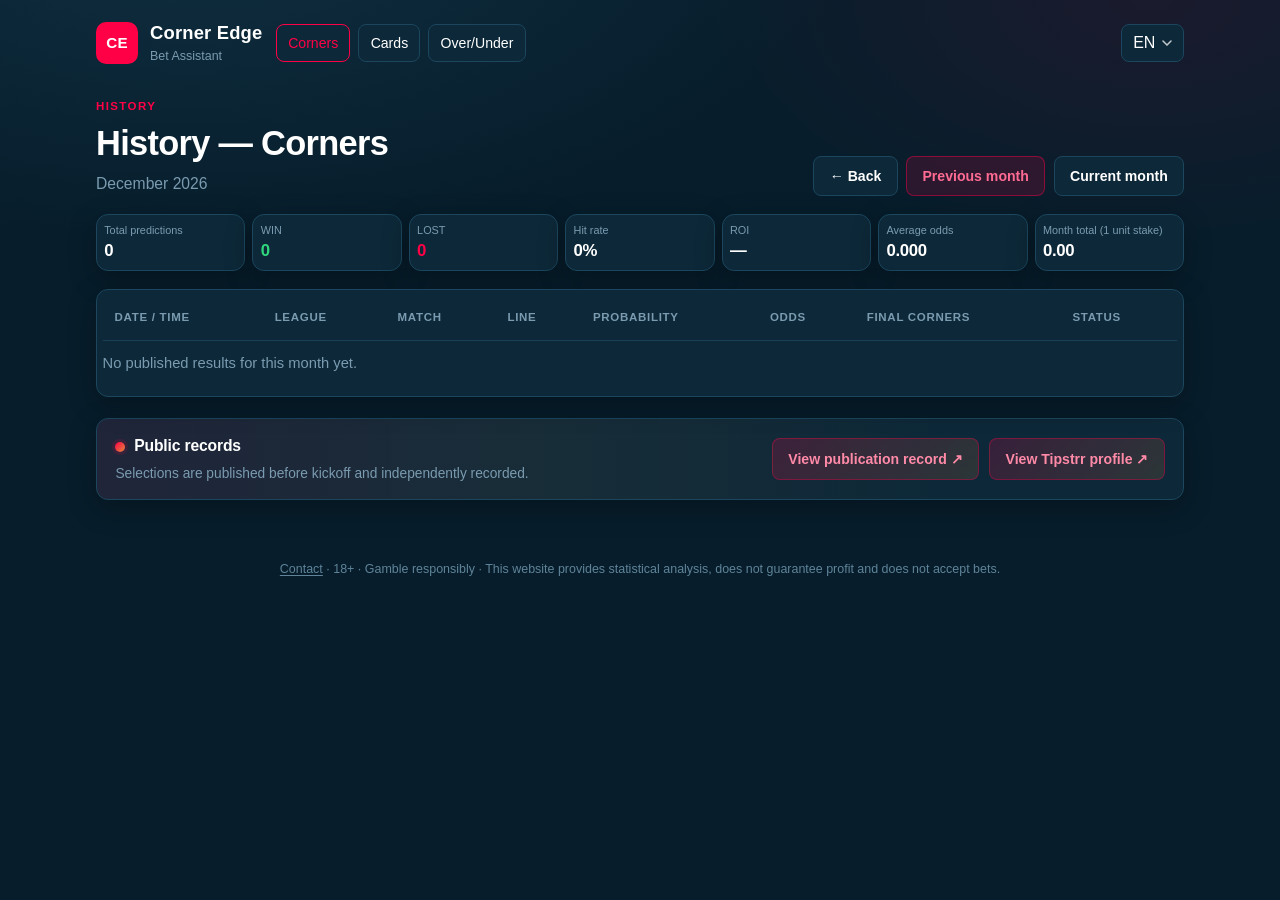
==== commit 394eedd8: "https://quietlogicapps.github.io/corner-edge/?model=cards" ====
--- a/history.html
+++ b/history.html
@@ -13,7 +13,7 @@
   <meta name="viewport" content="width=device-width, initial-scale=1.0" />
   <meta name="description" content="Corner Edge — History for football corners predictions." />
   <title>History — Corners | Corner Edge</title>
-  <link rel="stylesheet" href="style.css" />
+  <link rel="stylesheet" href="style.css?v=model-tabs-1" />
 </head>
 <body>
   <div class="page">
--- a/style.css
+++ b/style.css
@@ -77,7 +77,7 @@
   gap: 0.85rem;
   min-width: 0;
   flex: 1 1 auto;
-  flex-wrap: wrap;
+  flex-wrap: nowrap;
 }
 
 .brand {
@@ -91,24 +91,46 @@
 .model-tabs {
   display: flex;
   flex-direction: row;
-  flex-wrap: wrap;
+  flex-wrap: nowrap;
   align-items: center;
   gap: 8px;
   min-width: 0;
-}
-
+  flex-shrink: 1;
+}
+
+a.model-tab,
 .model-tab {
+  display: inline-flex;
+  align-items: center;
+  justify-content: center;
+  gap: 0.4rem;
+  min-height: 2.35rem;
+  padding: 0.45rem 0.7rem;
+  border-radius: 8px;
+  border: 1px solid var(--border);
+  background: var(--panel);
+  color: var(--text);
+  font: inherit;
   font-size: 0.88rem;
+  line-height: 1;
   text-decoration: none;
   white-space: nowrap;
-}
-
+  cursor: pointer;
+  appearance: none;
+  -webkit-appearance: none;
+  box-sizing: border-box;
+}
+
+a.model-tab:hover,
+a.model-tab:focus-visible,
 .model-tab:hover,
 .model-tab:focus-visible {
   border-color: #2d6a88;
   outline: none;
-}
-
+  color: var(--text);
+}
+
+a.model-tab.is-active,
 .model-tab.is-active {
   border-color: var(--accent);
   color: var(--accent);
@@ -165,8 +187,7 @@
 }
 
 .lang-btn,
-.info-btn,
-.model-tab {
+.info-btn {
   display: inline-flex;
   align-items: center;
   justify-content: center;
@@ -1191,13 +1212,16 @@
   .header-left {
     width: 100%;
     gap: 0.65rem;
+    flex-wrap: wrap;
   }
 
   .model-tabs {
     width: 100%;
     gap: 6px;
-  }
-
+    flex-wrap: wrap;
+  }
+
+  a.model-tab,
   .model-tab {
     flex: 1 1 auto;
     min-width: 0;
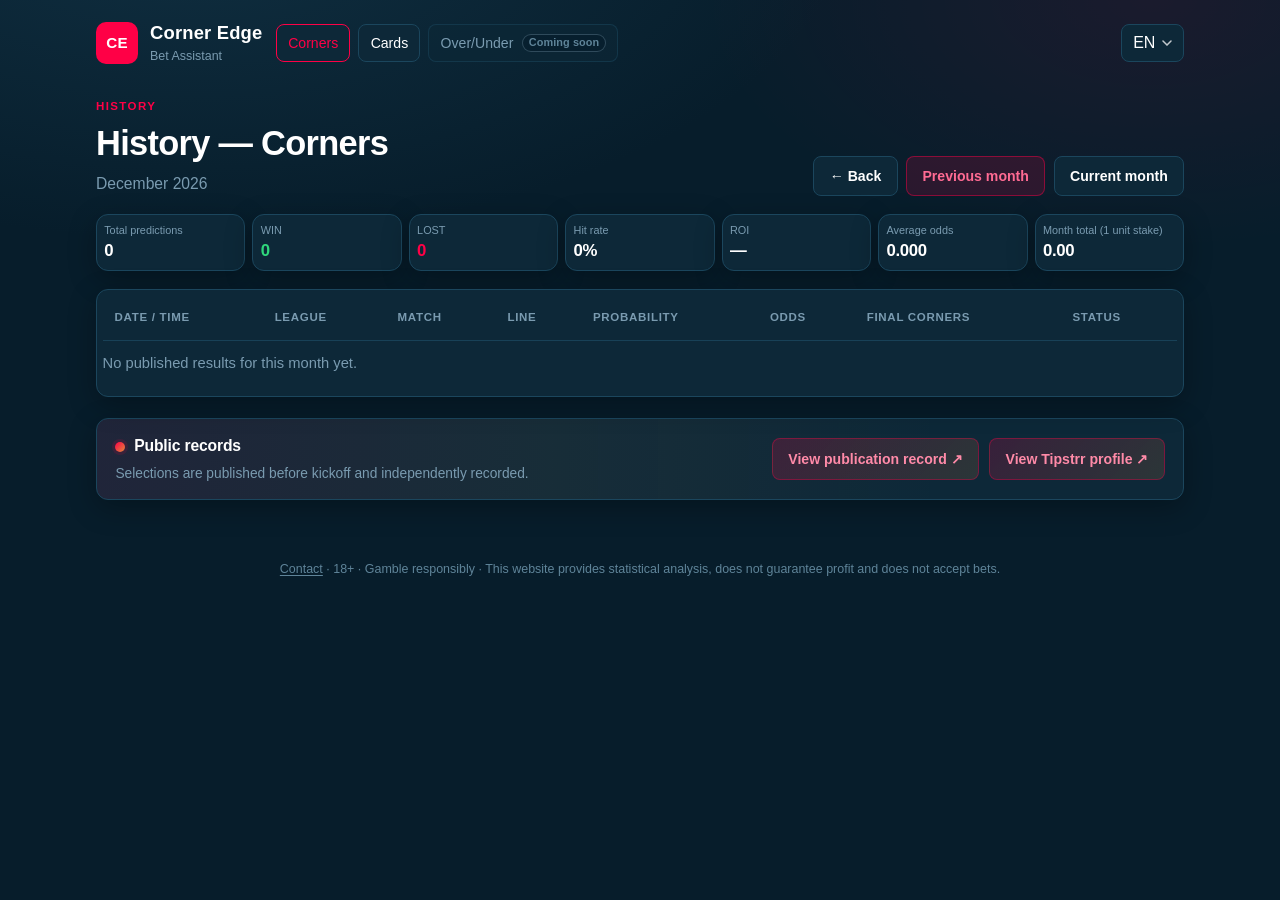
==== commit c4961913: "Disable Over/Under with coming soon notice" ====
--- a/history.html
+++ b/history.html
@@ -13,7 +13,7 @@
   <meta name="viewport" content="width=device-width, initial-scale=1.0" />
   <meta name="description" content="Corner Edge — History for football corners predictions." />
   <title>History — Corners | Corner Edge</title>
-  <link rel="stylesheet" href="style.css?v=model-tabs-1" />
+  <link rel="stylesheet" href="style.css?v=uo-soon-1" />
 </head>
 <body>
   <div class="page">
@@ -29,7 +29,7 @@
         <nav class="model-tabs" id="model-tabs" aria-label="Models">
           <a class="model-tab is-active" data-model="corners" href="history.html?model=corners">Corners</a>
           <a class="model-tab" data-model="cards" href="history.html?model=cards">Cards</a>
-          <a class="model-tab" data-model="uo" href="history.html?model=uo">Over/Under</a>
+          <a class="model-tab is-coming-soon" data-model="uo" href="#" aria-disabled="true">Over/Under</a>
         </nav>
       </div>
       <div class="header-actions">
--- a/style.css
+++ b/style.css
@@ -134,6 +134,70 @@
 .model-tab.is-active {
   border-color: var(--accent);
   color: var(--accent);
+}
+
+a.model-tab.is-coming-soon,
+.model-tab.is-coming-soon {
+  border-color: rgba(27, 70, 93, 0.55);
+  background: rgba(13, 40, 56, 0.55);
+  color: var(--muted);
+  cursor: pointer;
+}
+
+a.model-tab.is-coming-soon:hover,
+a.model-tab.is-coming-soon:focus-visible,
+.model-tab.is-coming-soon:hover,
+.model-tab.is-coming-soon:focus-visible {
+  border-color: rgba(45, 106, 136, 0.65);
+  color: var(--muted);
+}
+
+a.model-tab.is-coming-soon.is-active,
+.model-tab.is-coming-soon.is-active {
+  border-color: rgba(27, 70, 93, 0.55);
+  color: var(--muted);
+}
+
+.model-tab-badge {
+  display: inline-flex;
+  align-items: center;
+  margin-left: 0.15rem;
+  padding: 0.12rem 0.35rem;
+  border-radius: 999px;
+  border: 1px solid rgba(122, 155, 176, 0.35);
+  background: rgba(7, 29, 43, 0.55);
+  color: var(--muted-soft);
+  font-size: 0.68rem;
+  font-weight: 600;
+  letter-spacing: 0.01em;
+  line-height: 1.1;
+  white-space: nowrap;
+}
+
+.model-coming-soon-toast {
+  position: fixed;
+  left: 50%;
+  bottom: 1.35rem;
+  z-index: 80;
+  max-width: min(22rem, calc(100vw - 2rem));
+  padding: 0.7rem 0.95rem;
+  border-radius: 10px;
+  border: 1px solid var(--border);
+  background: var(--panel);
+  color: var(--text);
+  box-shadow: var(--shadow);
+  font-size: 0.92rem;
+  line-height: 1.3;
+  text-align: center;
+  transform: translate(-50%, 12px);
+  opacity: 0;
+  pointer-events: none;
+  transition: opacity 0.18s ease, transform 0.18s ease;
+}
+
+.model-coming-soon-toast.is-visible {
+  opacity: 1;
+  transform: translate(-50%, 0);
 }
 
 .brand-logo {
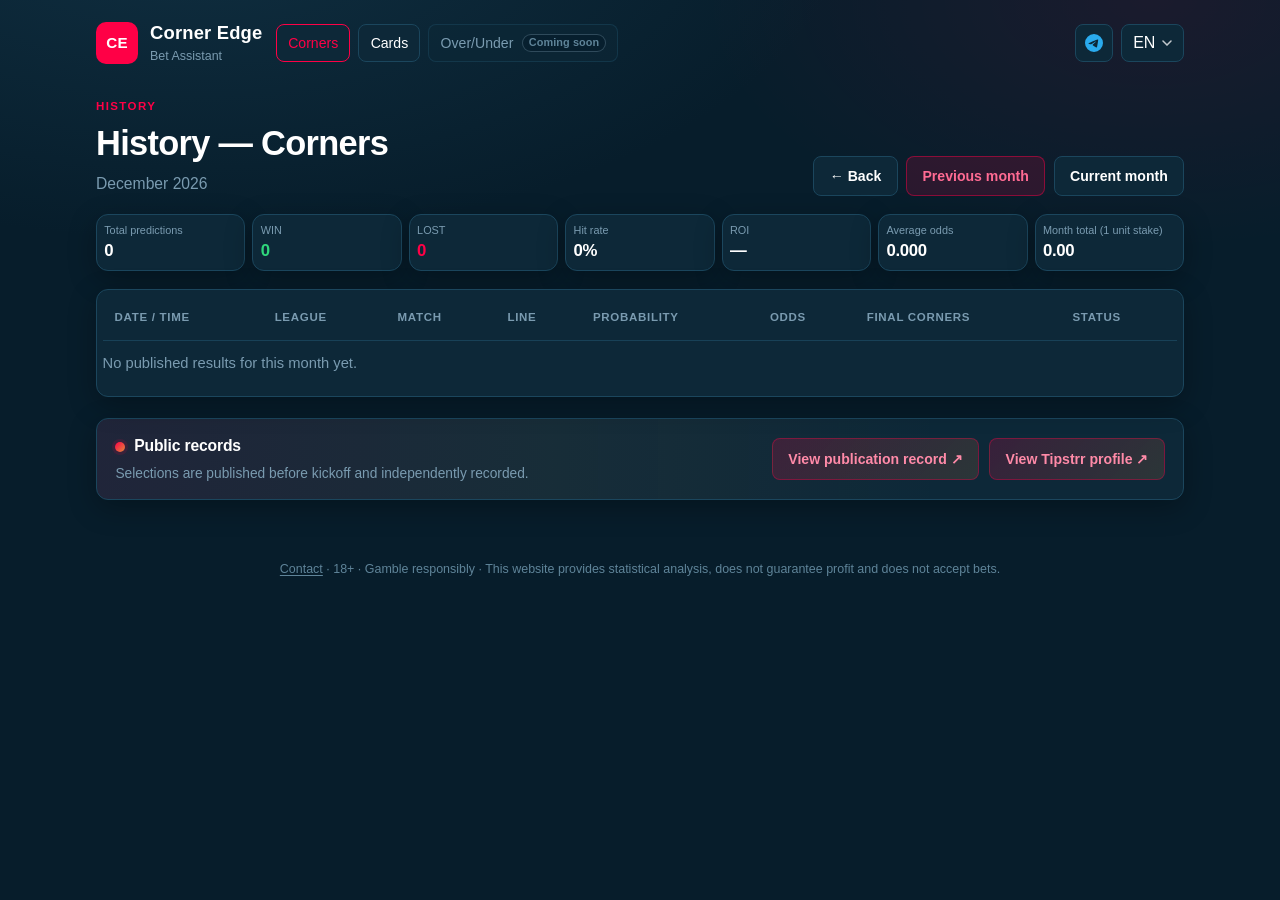
==== commit 3ea40449: "Add Telegram channel link to site header" ====
--- a/history.html
+++ b/history.html
@@ -13,7 +13,7 @@
   <meta name="viewport" content="width=device-width, initial-scale=1.0" />
   <meta name="description" content="Corner Edge — History for football corners predictions." />
   <title>History — Corners | Corner Edge</title>
-  <link rel="stylesheet" href="style.css?v=uo-soon-1" />
+  <link rel="stylesheet" href="style.css?v=tg-1" />
 </head>
 <body>
   <div class="page">
@@ -33,6 +33,24 @@
         </nav>
       </div>
       <div class="header-actions">
+        <div class="tg-btn-wrap">
+          <a
+            class="tg-btn"
+            href="https://t.me/corneredge_results"
+            target="_blank"
+            rel="noopener noreferrer"
+            aria-label="Open Corner Edge Telegram channel"
+            aria-describedby="tg-tooltip"
+          >
+            <svg class="tg-icon" width="18" height="18" viewBox="0 0 24 24" aria-hidden="true" focusable="false">
+              <path
+                fill="currentColor"
+                d="M11.944 0A12 12 0 0 0 0 12a12 12 0 0 0 12 12 12 12 0 0 0 12-12A12 12 0 0 0 12 0a12 12 0 0 0-.056 0zm4.962 7.224c.1-.002.321.023.465.14a.506.506 0 0 1 .171.325c.016.093.036.306.02.472-.18 1.898-.962 6.502-1.36 8.627-.168.9-.499 1.201-.82 1.23-.696.065-1.225-.46-1.9-.902-1.056-.693-1.653-1.124-2.678-1.8-1.185-.78-.417-1.21.258-1.91.177-.184 3.247-2.977 3.307-3.23.007-.032.014-.15-.056-.212s-.174-.041-.249-.024c-.106.024-1.793 1.14-5.061 3.345-.48.33-.913.49-1.302.48-.428-.008-1.252-.241-1.865-.44-.752-.245-1.349-.374-1.297-.788.027-.216.325-.437.893-.663 3.498-1.524 5.83-2.529 6.998-3.014 3.332-1.386 4.025-1.627 4.476-1.635z"
+              />
+            </svg>
+          </a>
+          <span class="tg-tooltip" id="tg-tooltip" role="tooltip">Telegram channel</span>
+        </div>
         <div class="lang-wrap">
           <button type="button" class="lang-btn" id="lang-btn" aria-haspopup="listbox" aria-expanded="false">
             <span id="lang-label">EN</span>
--- a/style.css
+++ b/style.css
@@ -245,13 +245,15 @@
 }
 
 .lang-wrap,
-.info-btn-wrap {
+.info-btn-wrap,
+.tg-btn-wrap {
   position: relative;
   flex-shrink: 0;
 }
 
 .lang-btn,
-.info-btn {
+.info-btn,
+.tg-btn {
   display: inline-flex;
   align-items: center;
   justify-content: center;
@@ -267,9 +269,12 @@
   cursor: pointer;
   appearance: none;
   -webkit-appearance: none;
-}
-
-.info-btn {
+  text-decoration: none;
+  box-sizing: border-box;
+}
+
+.info-btn,
+.tg-btn {
   width: 2.35rem;
   min-width: 2.35rem;
   padding: 0;
@@ -279,15 +284,32 @@
   z-index: 1;
 }
 
+.tg-btn {
+  color: #2aabee;
+}
+
+.tg-icon {
+  display: block;
+  flex-shrink: 0;
+}
+
 .info-btn:hover,
 .info-btn:focus-visible,
+.tg-btn:hover,
+.tg-btn:focus-visible,
 .lang-btn:hover,
 .lang-btn[aria-expanded="true"] {
   border-color: #2d6a88;
   outline: none;
 }
 
-.info-tooltip {
+.tg-btn:hover,
+.tg-btn:focus-visible {
+  color: #5bc1f5;
+}
+
+.info-tooltip,
+.tg-tooltip {
   position: absolute;
   right: 0;
   top: calc(100% + 8px);
@@ -315,7 +337,9 @@
 
 @media (hover: hover) and (pointer: fine) {
   .info-btn-wrap:hover .info-tooltip,
-  .info-btn:focus-visible + .info-tooltip {
+  .info-btn:focus-visible + .info-tooltip,
+  .tg-btn-wrap:hover .tg-tooltip,
+  .tg-btn:focus-visible + .tg-tooltip {
     opacity: 1;
     visibility: visible;
     transform: translateY(0);
@@ -1301,12 +1325,14 @@
   }
 
   .info-btn,
+  .tg-btn,
   .lang-btn,
   .model-tab {
     min-height: 2.25rem;
   }
 
-  .info-btn {
+  .info-btn,
+  .tg-btn {
     width: 2.25rem;
     min-width: 2.25rem;
   }
